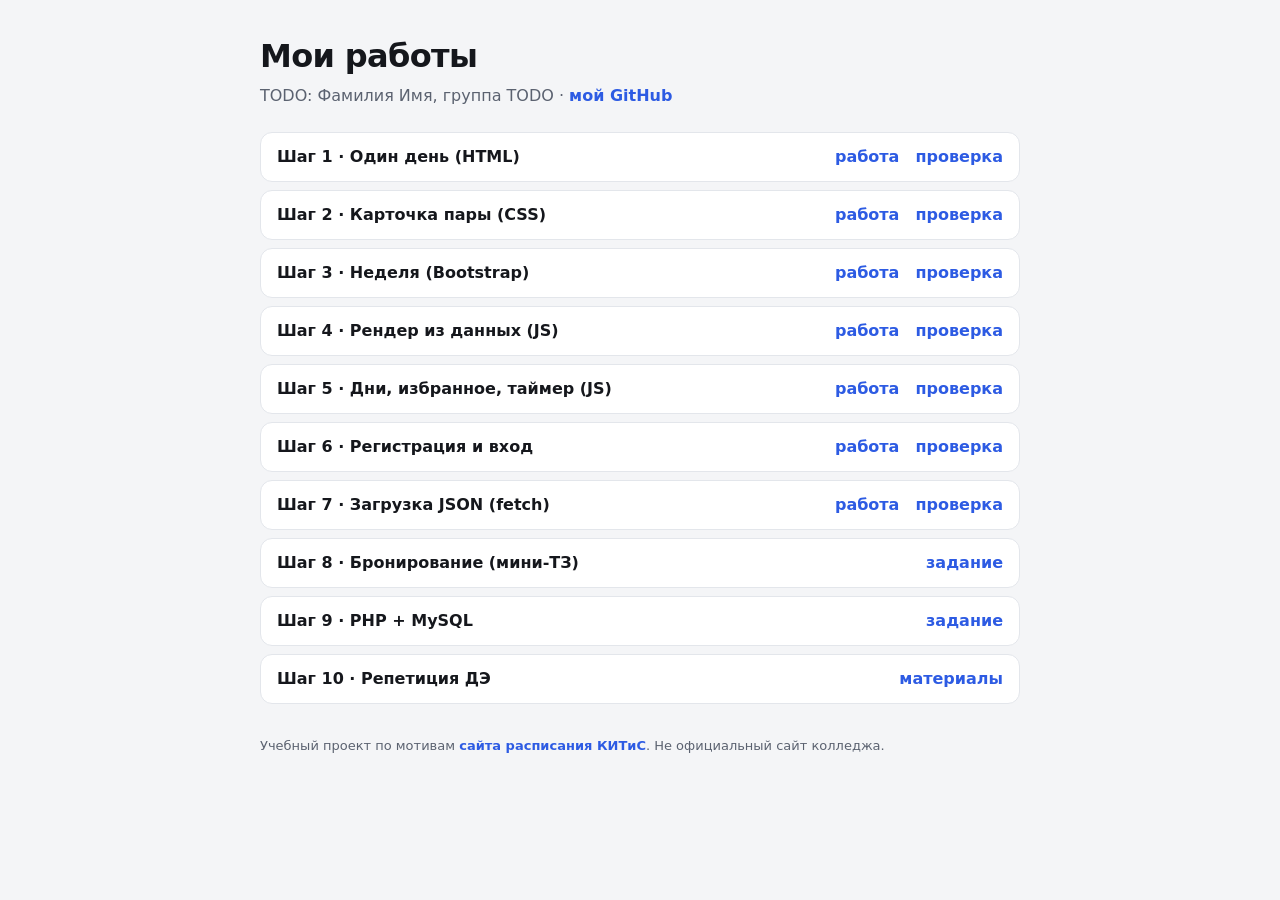
==== index.html @ 9af04135 "Initial commit" ====
<!doctype html>
<html lang="ru">
<head>
  <meta charset="utf-8">
  <meta name="viewport" content="width=device-width, initial-scale=1">
  <!-- TODO (шаг 0): замени заголовок на «Расписание КИТиС · работы <Твоя фамилия>» -->
  <title>Мои работы · КИТиС-ДЭ</title>
  <style>
    body { margin: 0; background: #F4F5F7; color: #15171C; font: 16px/1.5 system-ui, -apple-system, 'Segoe UI', sans-serif; }
    main { max-width: 760px; margin: 0 auto; padding: 32px 16px 64px; }
    h1 { font-size: 32px; letter-spacing: -0.02em; margin: 0 0 4px; }
    .who { color: #5B6270; margin: 0 0 24px; }
    ul { list-style: none; padding: 0; display: grid; gap: 8px; }
    li { background: #fff; border: 1px solid #E3E6EB; border-radius: 12px; padding: 12px 16px; display: flex; flex-wrap: wrap; gap: 8px 16px; align-items: center; }
    li b { flex: 1 1 260px; }
    a { color: #2D5BE3; text-decoration: none; font-weight: 600; }
    a:hover { text-decoration: underline; }
    footer { color: #5B6270; font-size: 13px; margin-top: 32px; }
  </style>
</head>
<body>
<main>
  <h1>Мои работы</h1>
  <!-- TODO (шаг 0): впиши свои фамилию, имя и группу -->
  <p class="who">TODO: Фамилия Имя, группа TODO · <a href="https://github.com/TODO">мой GitHub</a></p>

  <ul>
    <li><b>Шаг 1 · Один день (HTML)</b> <a href="steps/step-01-html/index.html">работа</a> <a href="steps/step-01-html/check.html">проверка</a></li>
    <li><b>Шаг 2 · Карточка пары (CSS)</b> <a href="steps/step-02-css/index.html">работа</a> <a href="steps/step-02-css/check.html">проверка</a></li>
    <li><b>Шаг 3 · Неделя (Bootstrap)</b> <a href="steps/step-03-bootstrap/index.html">работа</a> <a href="steps/step-03-bootstrap/check.html">проверка</a></li>
    <li><b>Шаг 4 · Рендер из данных (JS)</b> <a href="steps/step-04-js-data/index.html">работа</a> <a href="steps/step-04-js-data/check.html">проверка</a></li>
    <li><b>Шаг 5 · Дни, избранное, таймер (JS)</b> <a href="steps/step-05-js-events/index.html">работа</a> <a href="steps/step-05-js-events/check.html">проверка</a></li>
    <li><b>Шаг 6 · Регистрация и вход</b> <a href="steps/step-06-forms/index.html">работа</a> <a href="steps/step-06-forms/check.html">проверка</a></li>
    <li><b>Шаг 7 · Загрузка JSON (fetch)</b> <a href="steps/step-07-fetch/index.html">работа</a> <a href="steps/step-07-fetch/check.html">проверка</a></li>
    <li><b>Шаг 8 · Бронирование (мини-ТЗ)</b> <a href="steps/step-08-mini-tz/README.md">задание</a></li>
    <li><b>Шаг 9 · PHP + MySQL</b> <a href="steps/step-09-php-mysql/README.md">задание</a></li>
    <li><b>Шаг 10 · Репетиция ДЭ</b> <a href="steps/step-10-mock-exam/README.md">материалы</a></li>
  </ul>

  <footer>Учебный проект по мотивам <a href="https://berezovskija124-ctrl.github.io/kitis/desktop.html">сайта расписания КИТиС</a>. Не официальный сайт колледжа.</footer>
</main>
</body>
</html>
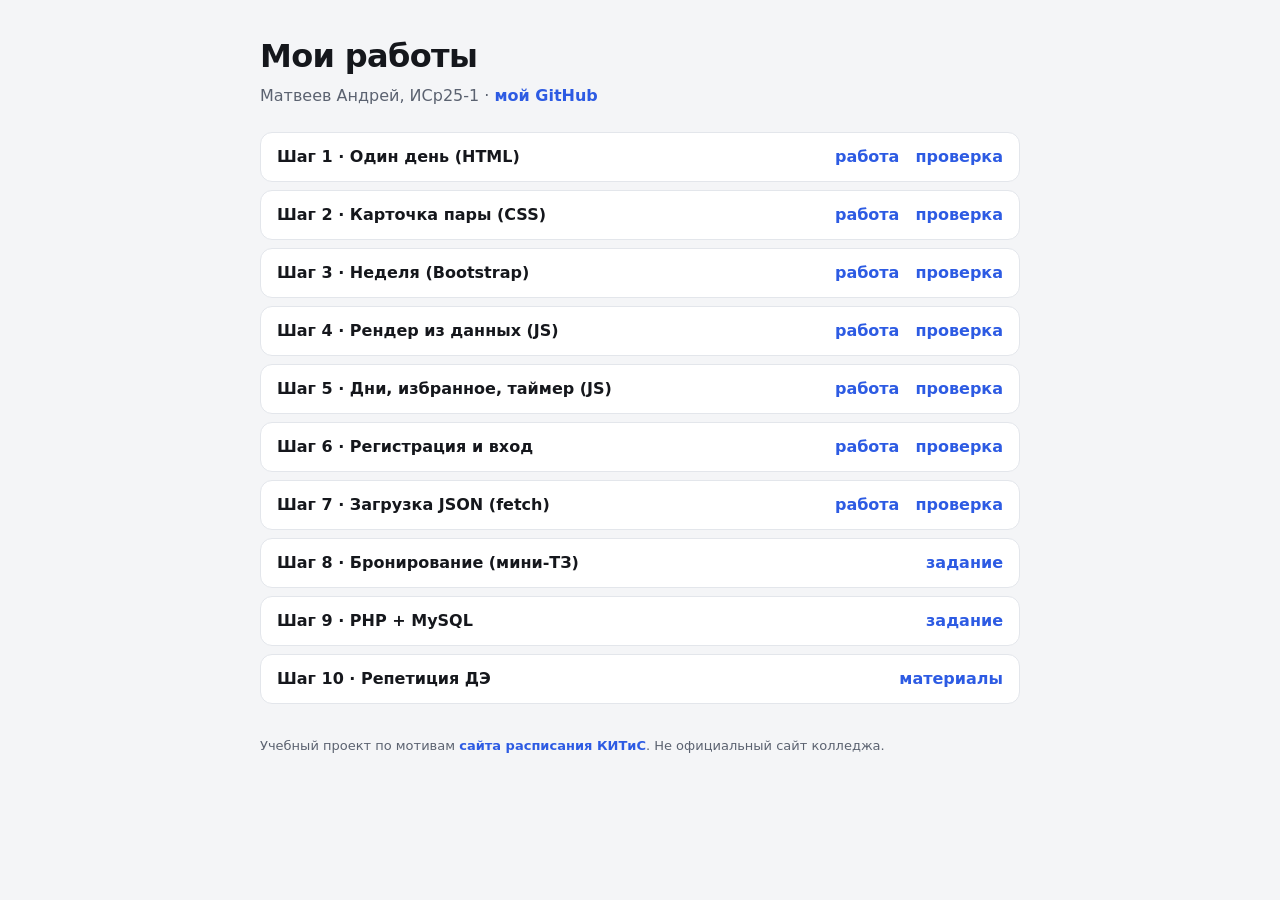
==== commit 199ae4f1: "Add files via upload" ====
--- a/index.html
+++ b/index.html
@@ -4,7 +4,7 @@
   <meta charset="utf-8">
   <meta name="viewport" content="width=device-width, initial-scale=1">
   <!-- TODO (шаг 0): замени заголовок на «Расписание КИТиС · работы <Твоя фамилия>» -->
-  <title>Мои работы · КИТиС-ДЭ</title>
+  <title>Расписание КИТиС · работы Матвеева</title>
   <style>
     body { margin: 0; background: #F4F5F7; color: #15171C; font: 16px/1.5 system-ui, -apple-system, 'Segoe UI', sans-serif; }
     main { max-width: 760px; margin: 0 auto; padding: 32px 16px 64px; }
@@ -22,7 +22,7 @@
 <main>
   <h1>Мои работы</h1>
   <!-- TODO (шаг 0): впиши свои фамилию, имя и группу -->
-  <p class="who">TODO: Фамилия Имя, группа TODO · <a href="https://github.com/TODO">мой GitHub</a></p>
+  <p class="who">Матвеев Андрей, ИСр25-1 · <a href="https://github.com/TODO">мой GitHub</a></p>
 
   <ul>
     <li><b>Шаг 1 · Один день (HTML)</b> <a href="steps/step-01-html/index.html">работа</a> <a href="steps/step-01-html/check.html">проверка</a></li>
